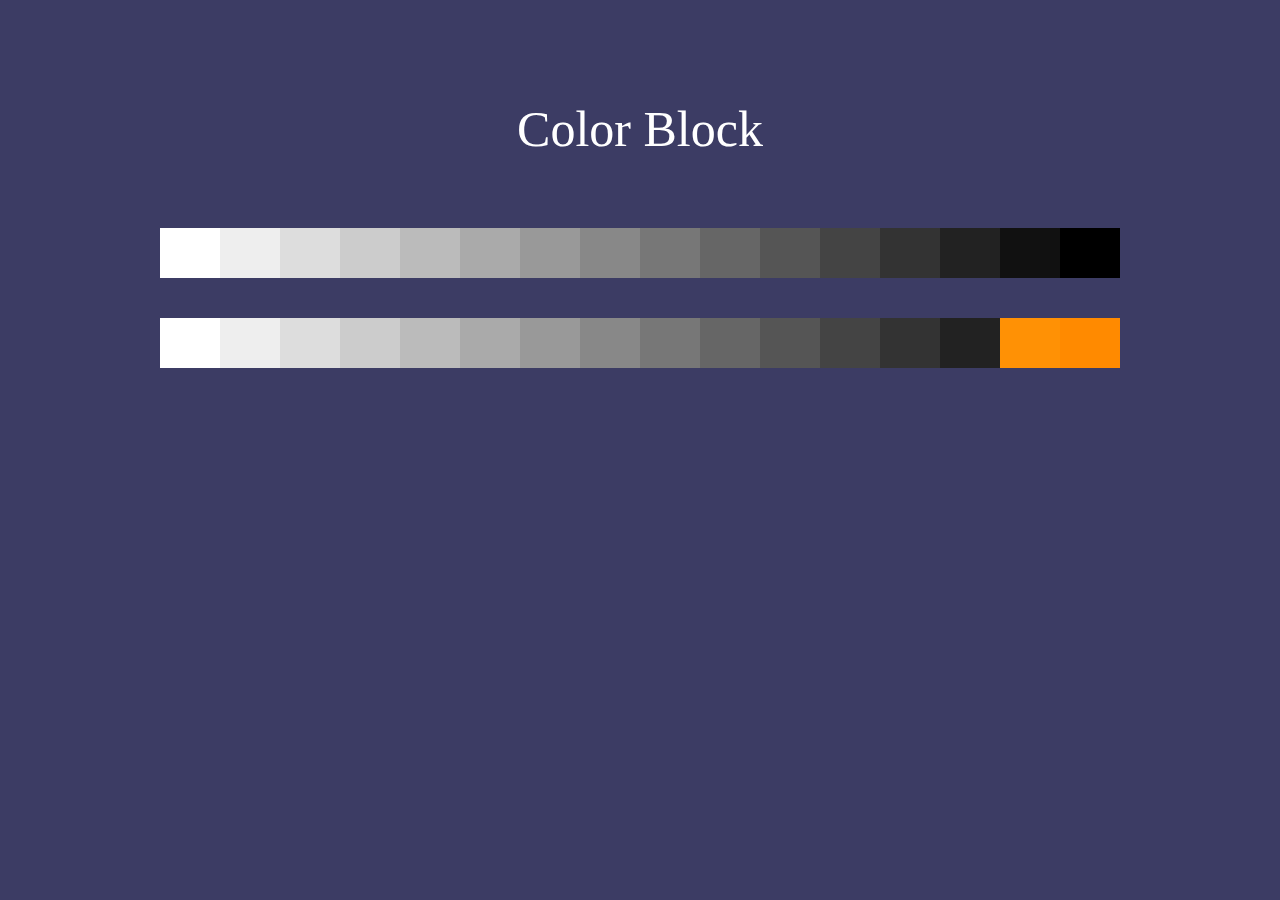
==== Color Block/ColorBlock.html @ 35dc1be1 "add color block" ====
<!DOCTYPE html>
<html lang="en">
     <head>
          <meta http-equiv="Content-type" content="text/html; charset=utf-8">
          <title>Color Block</title>
          <style type="text/css">
               html{
                    height: 100%;
               }
               body{
                    padding: 0;
                    margin: 0;
                    height: 100%;
                    background-color: #3C3C64;
                    font-family: cursive;
               }
               .title{
                    text-align: center;
                    padding-top: 100px;
                    margin-bottom: 50px;
                    font-size: 50px;
                    color:#fff;
               }
               .all-content{
                    display: flex;
                    flex-direction:column;
                    justify-content:center;
                    align-items:center;
               }
               .wrapper{
                    height: 50px;
                    margin: 20px;
               }
               .block{
                    width: 60px;
                    height: 100%;
                    float: left;
               }
               .block:hover:before{
                    content: attr(data-color);
                    text-align: center;
                    line-height: 30px;
                    width: 200%;
                    background-color: #fff;
                    display: block;
                    z-index: 1000;
                    position: relative;
                    top: -40px;
                    height: 30px;
                    left: -50%;
               }
               .block:hover:after{
                    content: "";
                    position: relative;
                    height: 0px;
                    width: 0px;
                    border-left: 10px solid transparent;
                    border-right: 10px solid transparent;
                    border-top: 10px solid #fff;
                    z-index: 999;
                    top: -33px;
                    left: calc(50% - 5px);
                    left: -webkit-calc(50% - 5px);
                    left: -moz-calc(50% - 5px);
               }
          </style>
     </head>
     <body>
          <div class="title">Color Block</div>
          <div class="all-content">
               <div class="wrapper">
                    <div class="block" data-color="#fff"></div> 
                    <div class="block" data-color="#eee"></div>  
                    <div class="block" data-color="#ddd"></div> 
                    <div class="block" data-color="#ccc"></div> 
                    <div class="block" data-color="#bbb"></div>  
                    <div class="block" data-color="#aaa"></div>  
                    <div class="block" data-color="#999"></div>
                    <div class="block" data-color="#888"></div>    
                    <div class="block" data-color="#777"></div>                    
                    <div class="block" data-color="#666"></div>    
                    <div class="block" data-color="#555"></div>
                    <div class="block" data-color="#444"></div>    
                    <div class="block" data-color="#333"></div>
                    <div class="block" data-color="#222"></div>  
                    <div class="block" data-color="#111"></div>
                    <div class="block" data-color="#000"></div>  
              </div>
              <div class="wrapper">
                    <div class="block" data-color="#fff"></div> 
                    <div class="block" data-color="#eee"></div>  
                    <div class="block" data-color="#ddd"></div> 
                    <div class="block" data-color="#ccc"></div> 
                    <div class="block" data-color="#bbb"></div>  
                    <div class="block" data-color="#aaa"></div>  
                    <div class="block" data-color="#999"></div>
                    <div class="block" data-color="#888"></div>    
                    <div class="block" data-color="#777"></div>                    
                    <div class="block" data-color="#666"></div>    
                    <div class="block" data-color="#555"></div>
                    <div class="block" data-color="#444"></div>    
                    <div class="block" data-color="#333"></div>
                    <div class="block" data-color="#222"></div>  
                    <div class="block" data-color="#FF9105"></div>
                    <div class="block" data-color="#FF8A00"></div>  
              </div>
              
          </div>
          <script type="text/javascript">
               var allBlock = document.querySelectorAll(".block");
               for(var i = 0 , length = allBlock.length;i<length;i++){
                    var block = allBlock[i];
                    block.style.backgroundColor = block.dataset.color;
               }
          </script>
     </body>
</html>
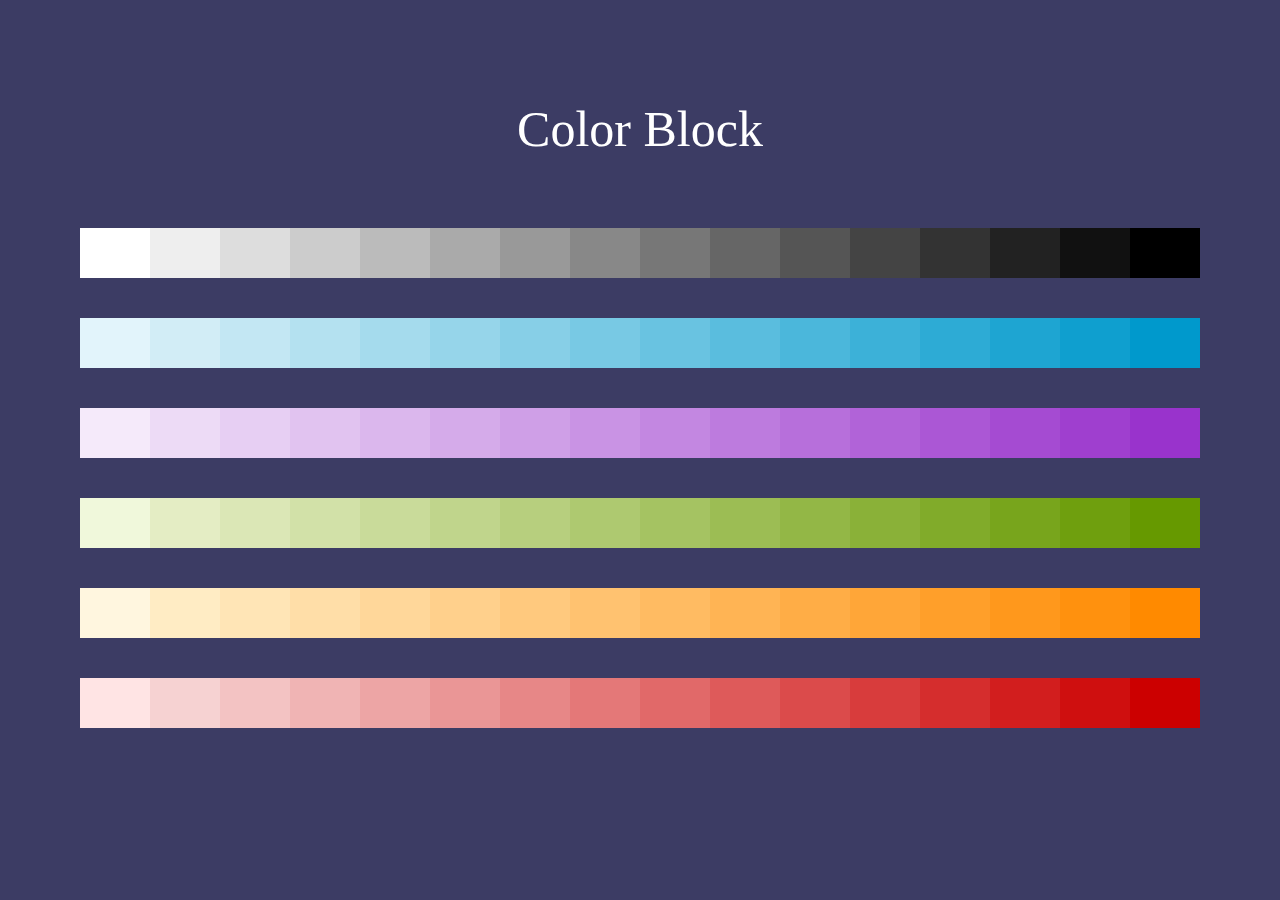
==== commit 42dd8bc2: "transition between 2 colors" ====
--- a/Color Block/ColorBlock.html
+++ b/Color Block/ColorBlock.html
@@ -32,7 +32,7 @@
                     margin: 20px;
                }
                .block{
-                    width: 60px;
+                    width: 70px;
                     height: 100%;
                     float: left;
                }
@@ -59,9 +59,9 @@
                     border-top: 10px solid #fff;
                     z-index: 999;
                     top: -33px;
-                    left: calc(50% - 5px);
-                    left: -webkit-calc(50% - 5px);
-                    left: -moz-calc(50% - 5px);
+                    left: calc(50% - 10px);
+                    left: -webkit-calc(50% - 10px);
+                    left: -moz-calc(50% - 10px);
                }
           </style>
      </head>
@@ -69,44 +69,79 @@
           <div class="title">Color Block</div>
           <div class="all-content">
                <div class="wrapper">
-                    <div class="block" data-color="#fff"></div> 
-                    <div class="block" data-color="#eee"></div>  
-                    <div class="block" data-color="#ddd"></div> 
-                    <div class="block" data-color="#ccc"></div> 
-                    <div class="block" data-color="#bbb"></div>  
-                    <div class="block" data-color="#aaa"></div>  
-                    <div class="block" data-color="#999"></div>
-                    <div class="block" data-color="#888"></div>    
-                    <div class="block" data-color="#777"></div>                    
-                    <div class="block" data-color="#666"></div>    
-                    <div class="block" data-color="#555"></div>
-                    <div class="block" data-color="#444"></div>    
-                    <div class="block" data-color="#333"></div>
-                    <div class="block" data-color="#222"></div>  
-                    <div class="block" data-color="#111"></div>
-                    <div class="block" data-color="#000"></div>  
+                    <div class="block start-block" data-color="#ffffff"></div> 
+                    <div class="block end-block" data-color="#000000"></div>  
               </div>
               <div class="wrapper">
-                    <div class="block" data-color="#fff"></div> 
-                    <div class="block" data-color="#eee"></div>  
-                    <div class="block" data-color="#ddd"></div> 
-                    <div class="block" data-color="#ccc"></div> 
-                    <div class="block" data-color="#bbb"></div>  
-                    <div class="block" data-color="#aaa"></div>  
-                    <div class="block" data-color="#999"></div>
-                    <div class="block" data-color="#888"></div>    
-                    <div class="block" data-color="#777"></div>                    
-                    <div class="block" data-color="#666"></div>    
-                    <div class="block" data-color="#555"></div>
-                    <div class="block" data-color="#444"></div>    
-                    <div class="block" data-color="#333"></div>
-                    <div class="block" data-color="#222"></div>  
-                    <div class="block" data-color="#FF9105"></div>
-                    <div class="block" data-color="#FF8A00"></div>  
+                    <div class="block start-block" data-color="#E2F4FB"></div>  
+                    <div class="block end-block" data-color="#0099CC"></div>  
+              </div>
+              <div class="wrapper">
+                    <div class="block start-block" data-color="#F5EAFA"></div>  
+                    <div class="block end-block" data-color="#9933CC"></div>  
+              </div>
+              <div class="wrapper">
+                    <div class="block start-block" data-color="#F0F8DB"></div>  
+                    <div class="block end-block" data-color="#669900"></div>  
+              </div>
+              <div class="wrapper">
+                    <div class="block start-block" data-color="#FFF6DF"></div>  
+                    <div class="block end-block" data-color="#FF8A00"></div>  
+              </div>
+              <div class="wrapper">
+                    <div class="block start-block" data-color="#FFE4E4"></div>  
+                    <div class="block end-block" data-color="#CC0000"></div>  
               </div>
               
           </div>
           <script type="text/javascript">
+               var blockCountPerLine = 16;
+               function getHexColor(value){
+                    var result = value.toString(16).toUpperCase();
+                    if(result.length < 2){
+                         result  = "0"+result;
+                    }
+                    return result;
+               }
+               function getColorArray(start,end,total){
+                    var count = total - 1; 
+                    result = [];
+                    var sr = Number("0x"+start.substring(1,3));
+                    var sg = Number("0x"+start.substring(3,5));
+                    var sb = Number("0x"+start.substring(5,7));
+                    var er = Number("0x"+end.substring(1,3));
+                    var eg = Number("0x"+end.substring(3,5));
+                    var eb = Number("0x"+end.substring(5,7));
+                    var ser = Math.floor((sr - er)/count);
+                    var seg = Math.floor((sg - eg)/count);
+                    var seb = Math.floor((sb - eb)/count); 
+                    for(var i = 1;i<count;i++){
+                         er = er + ser;
+                         eg = eg + seg;
+                         eb = eb + seb;
+                         var color = getHexColor(er) + getHexColor(eg) + getHexColor(eb);
+                         result.push(color);
+                    }
+                    return result;
+               }
+               var lines = document.querySelectorAll(".wrapper");
+               for(var i = 0, length = lines.length; i < length; i++){
+                    if(lines[i].children.length < 2){
+                         continue;
+                    }
+                    var start = lines[i].children[0];
+                    var end = lines[i].children[1];
+                    var colors = getColorArray(start.dataset.color,end.dataset.color,blockCountPerLine);
+                    var html = "";
+                    for(var j in colors){
+                         var color = colors[j];
+                         var template = '<div class="block" data-color="#'+ color +'"></div>';
+                         html = template + html;
+                    }
+                    html = start.outerHTML + html + end.outerHTML; 
+                    lines[i].innerHTML = html;
+               }
+               //set color display
                var allBlock = document.querySelectorAll(".block");
                for(var i = 0 , length = allBlock.length;i<length;i++){
                     var block = allBlock[i];
